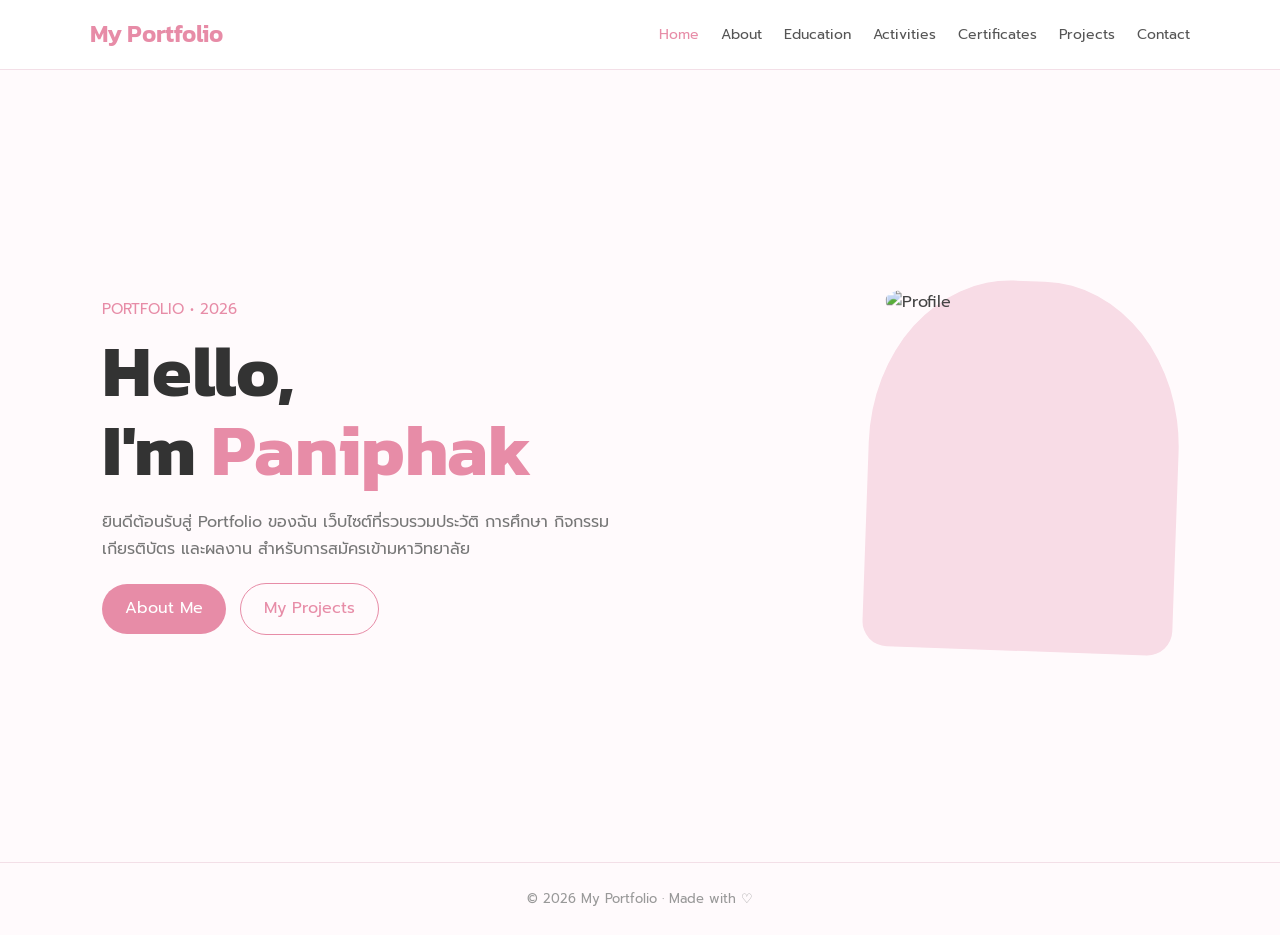
==== Index.html @ 8c02ca4c "Index.html" ====
<!DOCTYPE html>
<html lang="th">
<head>
    <meta charset="UTF-8">
    <meta name="viewport" content="width=device-width, initial-scale=1.0">
    <title>My Portfolio</title>
    <link rel="stylesheet" href="style.css">
</head>

<body>

<nav>
    <div class="logo">My Portfolio</div>

    <ul class="menu">
        <li><a class="active" href="index.html">Home</a></li>
        <li><a href="about.html">About</a></li>
        <li><a href="education.html">Education</a></li>
        <li><a href="activities.html">Activities</a></li>
        <li><a href="certificates.html">Certificates</a></li>
        <li><a href="projects.html">Projects</a></li>
        <li><a href="contact.html">Contact</a></li>
    </ul>
</nav>

<section class="hero">

    <div class="hero-content">

        <div class="hero-text">
            <div class="small-title">PORTFOLIO • 2026</div>

            <h1>
                Hello,<br>
                I'm <span>Paniphak</span>
            </h1>

            <p>
                ยินดีต้อนรับสู่ Portfolio ของฉัน
                เว็บไซต์ที่รวบรวมประวัติ การศึกษา
                กิจกรรม เกียรติบัตร และผลงาน
                สำหรับการสมัครเข้ามหาวิทยาลัย
            </p>

            <a href="about.html" class="btn">About Me</a>
            <a href="projects.html" class="btn btn-outline">My Projects</a>
        </div>

        <div class="profile-box">
            <img src="images/profile.jpg" alt="Profile">
        </div>

    </div>

</section>

<footer>
    © 2026 My Portfolio · Made with ♡
</footer>

</body>
</html>
---- style.css ----
@import url('https://fonts.googleapis.com/css2?family=Kanit:wght@300;400;500;600&family=Prompt:wght@300;400;500&display=swap');

* {
    margin: 0;
    padding: 0;
    box-sizing: border-box;
}

body {
    font-family: 'Prompt', sans-serif;
    background: #fffafc;
    color: #444;
    line-height: 1.7;
}

/* Navbar */
nav {
    position: sticky;
    top: 0;
    z-index: 100;
    background: rgba(255,255,255,0.95);
    border-bottom: 1px solid #f3dfe7;
    padding: 14px 7%;
    display: flex;
    justify-content: space-between;
    align-items: center;
}

.logo {
    font-family: 'Kanit', sans-serif;
    font-size: 24px;
    font-weight: 600;
    color: #e78ca7;
}

.menu {
    display: flex;
    gap: 22px;
    list-style: none;
}

.menu a {
    text-decoration: none;
    color: #555;
    font-size: 14px;
    transition: 0.3s;
}

.menu a:hover,
.menu a.active {
    color: #e78ca7;
}

/* Hero */
.hero {
    min-height: 88vh;
    display: flex;
    justify-content: center;
    align-items: center;
    padding: 60px 8%;
}

.hero-content {
    max-width: 1100px;
    width: 100%;
    display: flex;
    align-items: center;
    justify-content: space-between;
    gap: 60px;
}

.hero-text {
    flex: 1;
}

.small-title {
    color: #e78ca7;
    font-size: 15px;
    margin-bottom: 8px;
}

.hero h1 {
    font-family: 'Kanit', sans-serif;
    font-size: clamp(42px, 7vw, 72px);
    line-height: 1.1;
    color: #333;
}

.hero h1 span {
    color: #e78ca7;
}

.hero p {
    margin: 20px 0;
    color: #777;
    max-width: 550px;
}

.btn {
    display: inline-block;
    padding: 11px 23px;
    border-radius: 30px;
    background: #e78ca7;
    color: white;
    text-decoration: none;
    transition: 0.3s;
    margin-right: 8px;
}

.btn:hover {
    transform: translateY(-3px);
    background: #d97695;
}

.btn-outline {
    background: transparent;
    color: #e78ca7;
    border: 1px solid #e78ca7;
}

/* Profile image */
.profile-box {
    width: 310px;
    height: 370px;
    border-radius: 45% 45% 25px 25px;
    background: #f8dce6;
    padding: 12px;
    transform: rotate(2deg);
}

.profile-box img {
    width: 100%;
    height: 100%;
    object-fit: cover;
    border-radius: 40% 40% 18px 18px;
    transform: rotate(-2deg);
}

/* General page */
.page {
    max-width: 1100px;
    margin: auto;
    padding: 70px 7%;
    min-height: 80vh;
}

.page-title {
    text-align: center;
    margin-bottom: 50px;
}

.page-title h1 {
    font-family: 'Kanit', sans-serif;
    font-size: 42px;
    color: #333;
}

.page-title p {
    color: #999;
}

/* Cards */
.cards {
    display: grid;
    grid-template-columns: repeat(3, 1fr);
    gap: 22px;
}

.card {
    background: white;
    padding: 25px;
    border-radius: 20px;
    border: 1px solid #f2e2e8;
    box-shadow: 0 8px 25px rgba(210, 150, 170, 0.08);
    transition: 0.3s;
}

.card:hover {
    transform: translateY(-5px);
}

.card h3 {
    color: #e78ca7;
    margin-bottom: 8px;
}

.card p {
    color: #777;
    font-size: 14px;
}

/* Timeline */
.timeline {
    border-left: 2px solid #f0bfd0;
    padding-left: 28px;
}

.timeline-item {
    margin-bottom: 35px;
    position: relative;
}

.timeline-item::before {
    content: "";
    width: 12px;
    height: 12px;
    background: #e78ca7;
    border-radius: 50%;
    position: absolute;
    left: -35px;
    top: 8px;
}

.timeline-item h3 {
    color: #e78ca7;
}

/* Image cards */
.image-card img {
    width: 100%;
    height: 210px;
    object-fit: cover;
    border-radius: 15px;
    margin-bottom: 15px;
}

/* Contact */
.contact-box {
    max-width: 700px;
    margin: auto;
    display: grid;
    gap: 15px;
}

.contact-item {
    background: white;
    padding: 20px 25px;
    border-radius: 16px;
    border: 1px solid #f2e2e8;
}

.contact-item strong {
    color: #e78ca7;
}

/* Footer */
footer {
    text-align: center;
    padding: 25px;
    color: #999;
    font-size: 13px;
    border-top: 1px solid #f3dfe7;
}

/* Mobile */
@media (max-width: 800px) {

    nav {
        flex-direction: column;
        gap: 8px;
    }

    .menu {
        gap: 12px;
        flex-wrap: wrap;
        justify-content: center;
    }

    .hero-content {
        flex-direction: column-reverse;
        text-align: center;
    }

    .hero p {
        margin-left: auto;
        margin-right: auto;
    }

    .profile-box {
        width: 240px;
        height: 290px;
    }

    .cards {
        grid-template-columns: 1fr;
    }

    .page-title h1 {
        font-size: 34px;
    }
}
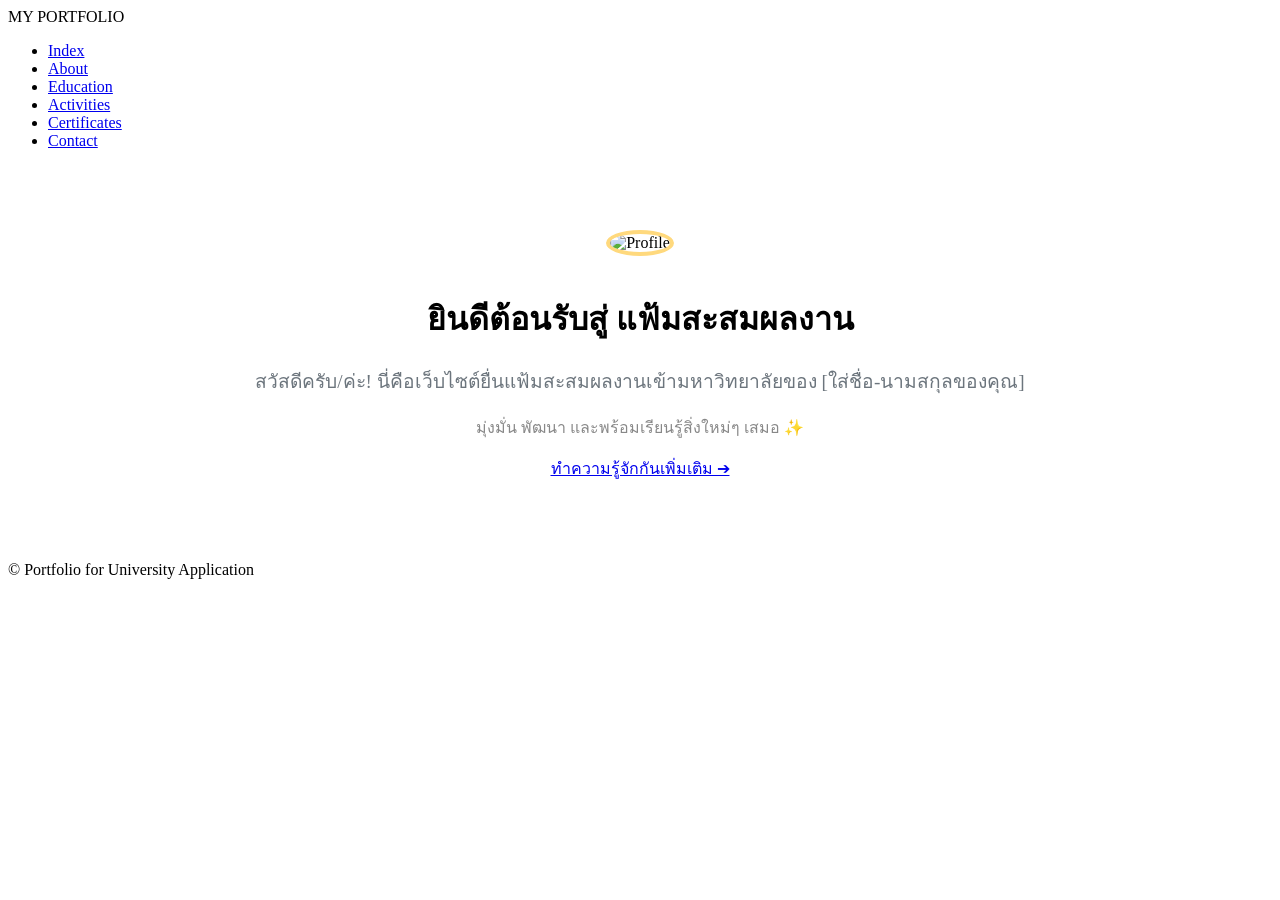
==== commit 6d041203: "Index.html" ====
--- a/Index.html
+++ b/Index.html
@@ -3,60 +3,39 @@
 <head>
     <meta charset="UTF-8">
     <meta name="viewport" content="width=device-width, initial-scale=1.0">
-    <title>My Portfolio</title>
+    <title>Portfolio - หน้าแรก</title>
     <link rel="stylesheet" href="style.css">
 </head>
+<body>
+    <header>
+        <nav>
+            <div class="logo">MY PORTFOLIO</div>
+            <ul>
+                <li><a href="index.html" class="active">Index</a></li>
+                <li><a href="about.html">About</a></li>
+                <li><a href="education.html">Education</a></li>
+                <li><a href="activities.html">Activities</a></li>
+                <li><a href="certificates.html">Certificates</a></li>
+                <li><a href="contact.html">Contact</a></li>
+            </ul>
+        </nav>
+    </header>
 
-<body>
+    <main>
+        <div class="card" style="text-align: center; padding: 4rem 2rem;">
+            <!-- คุณสามารถเปลี่ยน src รูปโปรไฟล์ตรงนี้ได้ -->
+            <img src="https://via.placeholder.com/150" alt="Profile" style="border-radius: 50%; border: 4px solid #FFD97D; margin-bottom: 1rem;">
+            <h1>ยินดีต้อนรับสู่ แฟ้มสะสมผลงาน</h1>
+            <p style="font-size: 1.2rem; color: #6C757D; margin-top: 0.5rem;">
+                สวัสดีครับ/ค่ะ! นี่คือเว็บไซต์ยื่นแฟ้มสะสมผลงานเข้ามหาวิทยาลัยของ [ใส่ชื่อ-นามสกุลของคุณ]
+            </p>
+            <p style="margin-top: 1rem; color: #888;">มุ่งมั่น พัฒนา และพร้อมเรียนรู้สิ่งใหม่ๆ เสมอ ✨</p>
+            <a href="about.html" class="btn">ทำความรู้จักกันเพิ่มเติม ➔</a>
+        </div>
+    </main>
 
-<nav>
-    <div class="logo">My Portfolio</div>
-
-    <ul class="menu">
-        <li><a class="active" href="index.html">Home</a></li>
-        <li><a href="about.html">About</a></li>
-        <li><a href="education.html">Education</a></li>
-        <li><a href="activities.html">Activities</a></li>
-        <li><a href="certificates.html">Certificates</a></li>
-        <li><a href="projects.html">Projects</a></li>
-        <li><a href="contact.html">Contact</a></li>
-    </ul>
-</nav>
-
-<section class="hero">
-
-    <div class="hero-content">
-
-        <div class="hero-text">
-            <div class="small-title">PORTFOLIO • 2026</div>
-
-            <h1>
-                Hello,<br>
-                I'm <span>Paniphak</span>
-            </h1>
-
-            <p>
-                ยินดีต้อนรับสู่ Portfolio ของฉัน
-                เว็บไซต์ที่รวบรวมประวัติ การศึกษา
-                กิจกรรม เกียรติบัตร และผลงาน
-                สำหรับการสมัครเข้ามหาวิทยาลัย
-            </p>
-
-            <a href="about.html" class="btn">About Me</a>
-            <a href="projects.html" class="btn btn-outline">My Projects</a>
-        </div>
-
-        <div class="profile-box">
-            <img src="images/profile.jpg" alt="Profile">
-        </div>
-
-    </div>
-
-</section>
-
-<footer>
-    © 2026 My Portfolio · Made with ♡
-</footer>
-
+    <footer>
+        <p>© Portfolio for University Application</p>
+    </footer>
 </body>
 </html>
